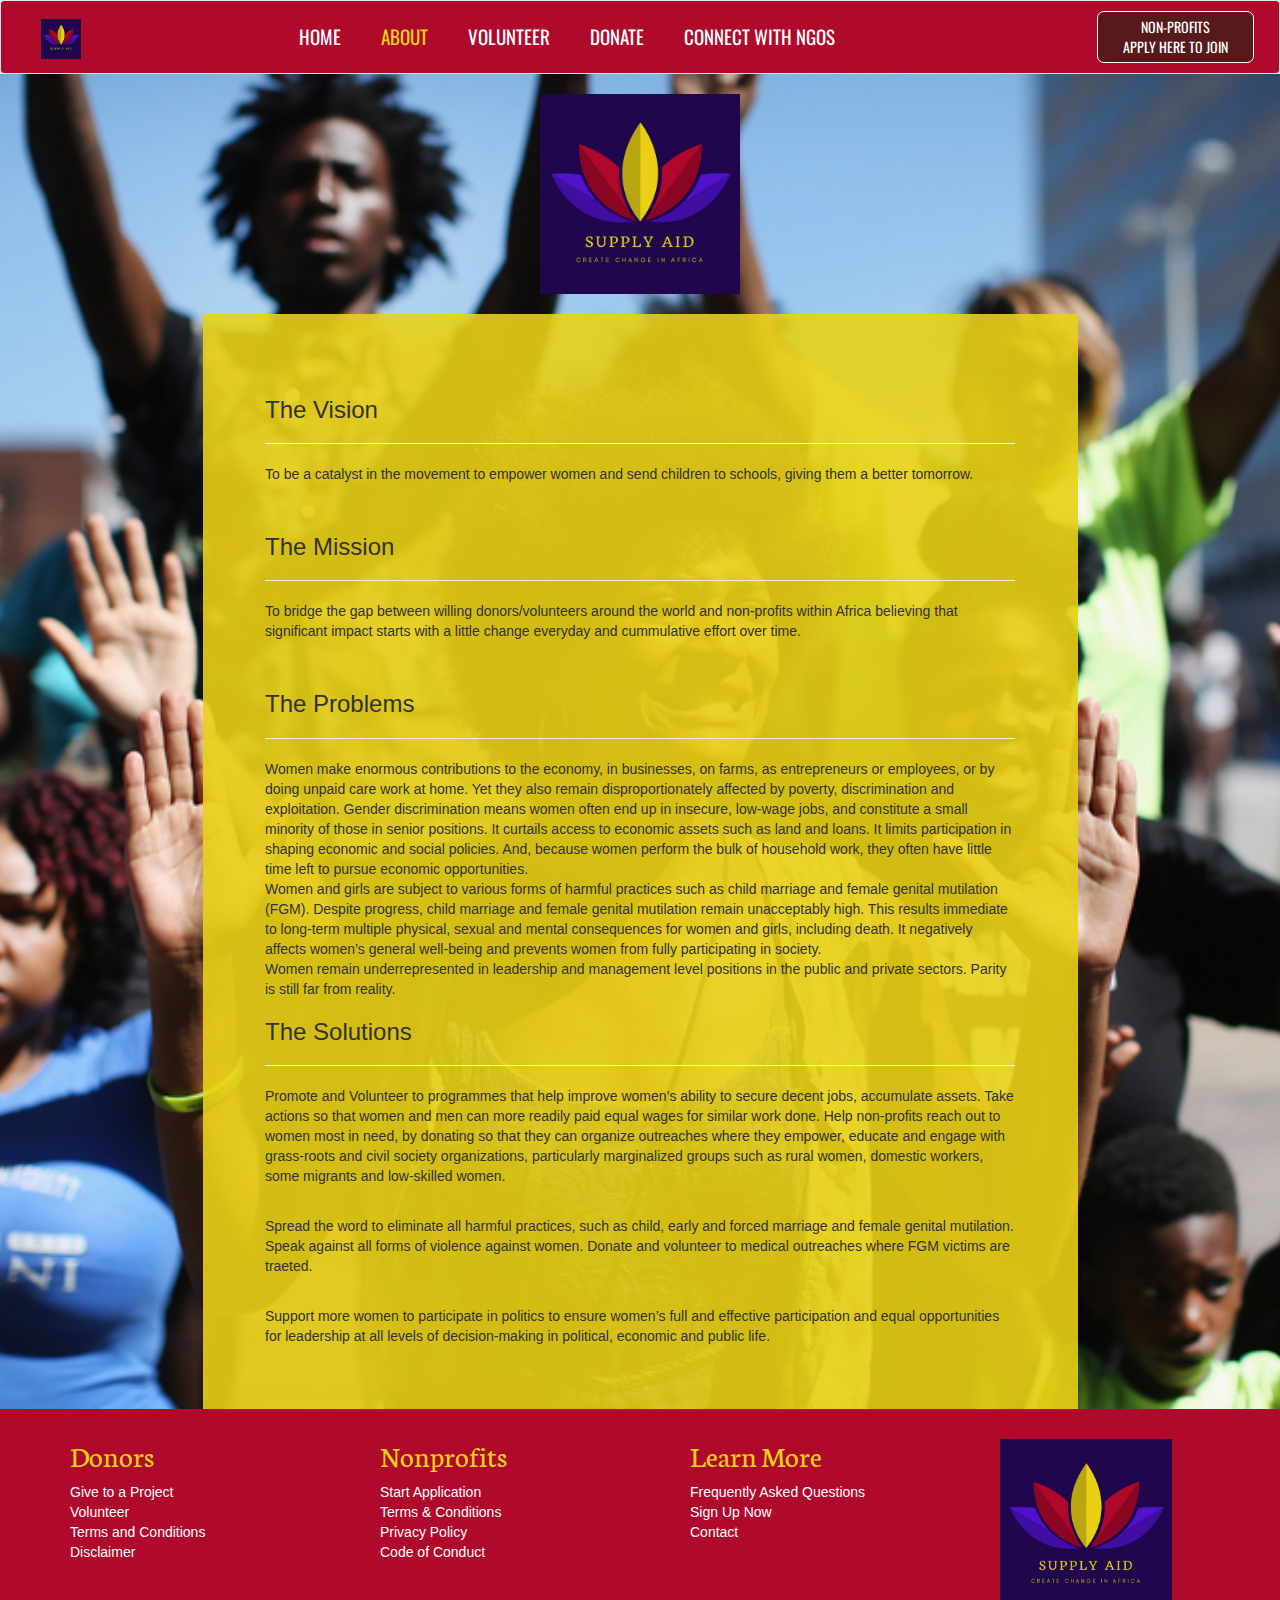
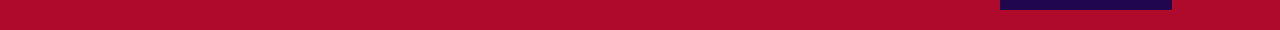
==== about.html @ f3038ecc "This is the first template of my girlcode project" ====
<!DOCTYPE html>
<html>
<head>
	<meta charset="utf-8">
    <meta http-equiv="X-UA-Compatible" content="IE=edge">
    <meta name="viewport" content="width=device-width, initial-scale=1">
    <title>SupplyAid</title>
    <link href="css/bootstrap.min.css" rel="stylesheet">
    <link href="css/style.css" rel="stylesheet">
    <style>
		@import url('https://fonts.googleapis.com/css?family=Goudy+Bookletter+1911|Crete+Round|Neuton|Oswald');
	</style> 
</head>
<body>
<nav class="navbar navbar-default">
  <div class="container-fluid">
    <div class="navbar-header">
      <a class="navbar-brand" href="home.html"><img src="img/supplyaid.png"></a>
    </div>
    <div class="collapse navbar-collapse change" id="bs-example-navbar-collapse-1">
      <ul class="nav navbar-nav">
        <li><a href="home.html">HOME</a></li>
        <li class="active"><a href="about.html">ABOUT<span class="sr-only">(current)</span></a></li>
        <li><a href="volunteer.html">VOLUNTEER</a></li>
        <li><a href="donate.html">DONATE</a></li>
        <li><a href="connect-with-ngos.html">CONNECT WITH NGOS</a></li>
      </ul>
         <button type="button" class="btn btn-default1 navbar-right">NON-PROFITS <br>	APPLY HERE TO JOIN</button>
     <!--      <button type="button" class="btn btn-default navbar-right"></button> -->
    </div>
  </div>
</nav>
<div class="container-fluid back1">
  <div class="align1">
  <img src="img/supplyaid1.png" class="about1">
  </div>
  <br>
  <div class="align2">
  <span>
    <h3>The Vision</h3>
    <hr>
    <p>To be a catalyst in the movement to empower women and send children to schools, giving them a better tomorrow.</p>
  <br> 

    <h3>The Mission</h3>
    <hr>
    <p> To bridge the gap between willing donors/volunteers around the world and non-profits within Africa believing that significant impact starts with a little change everyday and cummulative effort over time.</p>
   <br>

    <h3>The Problems</h3>
    <hr>
      <p>
        Women make enormous contributions to the economy, in businesses, on farms, as entrepreneurs or employees, or by doing unpaid care work at home. Yet they also remain disproportionately affected by poverty, discrimination and exploitation. Gender discrimination means women often end up in insecure, low-wage jobs, and constitute a small minority of those in senior positions. It curtails access to economic assets such as land and loans. It limits participation in shaping economic and social policies. And, because women perform the bulk of household work, they often have little time left to pursue economic opportunities.
        <br>
        Women and girls are subject to various forms of harmful practices such as child marriage and female genital mutilation (FGM). Despite progress, child marriage and female genital mutilation remain unacceptably high. This results immediate to long-term multiple physical, sexual and mental consequences for women and girls, including death. It negatively affects women’s general well-being and prevents women from fully participating in society.
        <br>
        Women remain underrepresented in leadership and management level positions in the public and private sectors. Parity is still far from reality. 
      </p>

    <h3>The Solutions</h3>
    <hr>
      <p>Promote and Volunteer to programmes that help improve women’s ability to secure decent jobs, accumulate assets. Take actions so that women and men can more readily paid equal wages for similar work done.
      Help non-profits reach out to women most in need, by donating so that they can organize outreaches where they empower, educate and engage with grass-roots and civil society organizations, particularly marginalized groups such as rural women, domestic workers, some migrants and low-skilled women.</p>
    <br>
      <p>
      Spread the word to eliminate all harmful practices, such as child, early and forced marriage and female genital mutilation. Speak against all forms of violence against women. Donate and volunteer to medical outreaches where FGM victims are traeted.</p>
      <br>
      Support more women to participate in politics to ensure women’s full and effective participation and equal opportunities for leadership at all levels of decision-making in political, economic and public life.
      <br>

  </div>
</div>
<!-- footer starts here -->
<div class="container-fluid">
  <div class="row footer1">
    <div class="col-sm-4 col-md-3 col-lg-3 footer2">
      <h4>Donors</h4>
      <ul class="list1">
      <li><a href="#">Give to a Project</a></li>
      <li><a href="#">Volunteer</a></li>
      <li><a href="#">Terms and Conditions</a></li>
      <li><a href="#">Disclaimer</a></li>
      </ul>
    </div>
    <div class="col-sm-4 col-md-3 col-lg-3 footer2">
      <h4>Nonprofits</h4>
      <ul class="list1">
      <li><a href="#">Start Application</a></li>
      <li><a href="#">Terms & Conditions</a></li>
      <li><a href="#">Privacy Policy</a></li>
      <li><a href="#">Code of Conduct</a></li>
      </ul>
    </div>
    <div class="col-sm-4 col-md-3 col-lg-3 footer2">
      <h4>Learn More</h4>
      <ul class="list1">
      <li><a href="#">Frequently Asked Questions</a></li>
      <li><a href="#">Sign Up Now</a></li>
      <li><a href="#">Contact</a></li>
      </ul>
    </div>
    <div class= "col-sm-4 col-md-3 col-lg-3 footer2">
      <img src="img/supplyaid1.png">
    </div>
  </div>
</div>

</body>
</html>
---- css/style.css ----
.navbar-default {
    background-color: #af092b;
    border-radius: black;
    padding: 10px;
    font-size: 19px;
	margin-bottom: 0px;
	font-family: 'Oswald', sans-serif;
/*	box-shadow: 0px 2px 20px 0px grey;
	/*position: fixed;
	z-index: 1;*/
}
.navbar-brand{
	padding: 8px 30px;
}
.navbar-brand > img{
	height: 40px;
}
.navbar-nav{
	padding-left: 50px;
}
.navbar-default .navbar-nav > li > a {
    color: #ffffff;
}
.navbar-default .navbar-nav > li {
	padding-right: 10px;
}
.navbar-default .navbar-nav > .active > a, .navbar-default .navbar-default .navbar-nav > .active > a:focus {
    background-color: transparent;
    color: #e9d016;
 }
 .navbar-default .navbar-nav > li > a:hover{
 	color: black;
 	background-color: #e9d016;
 }
.navbar-default .navbar-nav > .active > a:hover{
	color: black;
 	background-color: #e9d016;
}
/*.navbar-default .navbar-nav > li > a:visited{
	color: black;
 	background-color: #e9d016;
}*/
.btn-default1{
	color: white;
	background-color: #561a1a;
	border-color: white;
	border-radius: 7px;
	padding: 5px 25px;
}
.btn-default1:hover{
	background-color: #e9d016;
	border: none;
	color: black
}
.navbar-header{
	padding-right: 10%;
}
.navbar-right ~ .navbar-right{
	margin-right: 10px;
}
.header-image{
	height: 85vh;
	width: 100%;
	text-align: center;
}
.picone{
	position: absolute;
	background-image: url('../img/survivor.jpg');
	background-position: center;
	background-repeat: no-repeat;
	background-size: cover;
	width: inherit;
	height: inherit;
}
.image-overlay{
	width: inherit;
	height: inherit;
	position: absolute;
	background-color: black;
	opacity: 0.6;
}
.textone{
	color: yellow;
	position: absolute;
	top: 40%;
	left: 22%;
	text-align: justify;
	font-family: 'Neuton', serif;
}
.help{
	font-size: 50px;
}
.texttwo{
	text-align: left;
	font-size: 20px;
}
.bg1{
	background-color: white;
}
.textthree{
	color: black;
	margin-top: 7.2vh;
	margin-left: 10vw;
	margin-right: 10vw;
	margin-bottom: 7.2vh;
	text-align: center;
	font-family: 'Goudy Bookletter 1911', serif;
}
.headchange{
	font-size: 20px;
	line-height: 25px

}
.para1{
	font-size: 17px;
	margin-top: 10px;
}
.firstB{
	margin-top: 10px;
	margin-bottom: 0px;
	margin-right: 15px;
	/*padding: 0px 7px;*/
	font-size: 25px;
	color: white;
	background-color: #1f074d;
	border-color: black;
	border-radius: 7px;
	padding: 5px 25px;
}
.firstB:hover{
	background-color: #e9d016;
	border: none;
	color: black
}
/*.projects{
	height: 25vh;
	width: 80%;
}*/
.cont1{
	position: relative;
    text-align: left;
    color: white;
    background-color: transparent;
}
.cont11{
	position: absolute;
    bottom: 2%;
    left: 4%;
}
.cont11 >h4{
    font-family: 'Crete Round', serif;
	color: #140b0b;
	background-color: #f0e1e166;
	padding: 10px;
	font-size: 25px;
}
.borde{
	padding: 2px;
	border: 2px white;
}
.secondB{
	color: white;
	background-color: #1f074d;
	border-color: black;
	border-radius: 7px;
	padding: 5px 25px;
}
.secondB:hover{
	background-color: #e9d016;
	border: none;
	color: black;
}
.img1{ 
	width: 100%;
	height: 100%;
	margin: 0px;

}
.slider1 >h1{
	font-family: 'Neuton', serif;
	color: #f6eae8;
	text-align: center;
	padding: 6px;
	margin: 2% 6% 0px 6%;
	background-color: #232121;


}
.item{
	height: 70vh;
}
.footer1{
	background-color: #af092b;
	padding: 20px;
}
.footer2{
	padding-left: 50px;
}
.footer2 > h4{
	color: #e9d016;
	font-family: 'Neuton', serif;
	font-size: 30px;
}
.footer2 > img{
	height: 70%;
	width: 70%;
	padding-top: 10px;

}
.list1{
	list-style-type: none;
	padding: 0px;
}
.list1 > li > a{
	color: white;
}
/*about us page styling starts here*/

.back1{
	background-image: url('../img/protest.jpg');
	background-repeat: no-repeat;
	background-position: center;
	background-size: cover;
	width: inherit;
	height: inherit;
}
.align1{
	text-align: center;
}
.about1{
	height: 220px;
    padding-top: 20px;
}
.align2 > h3{
	text-align: center;
}
.align2{
	margin: 0 15%;
	padding: 5%;
	background-color: #e9d016e6; 
}
}
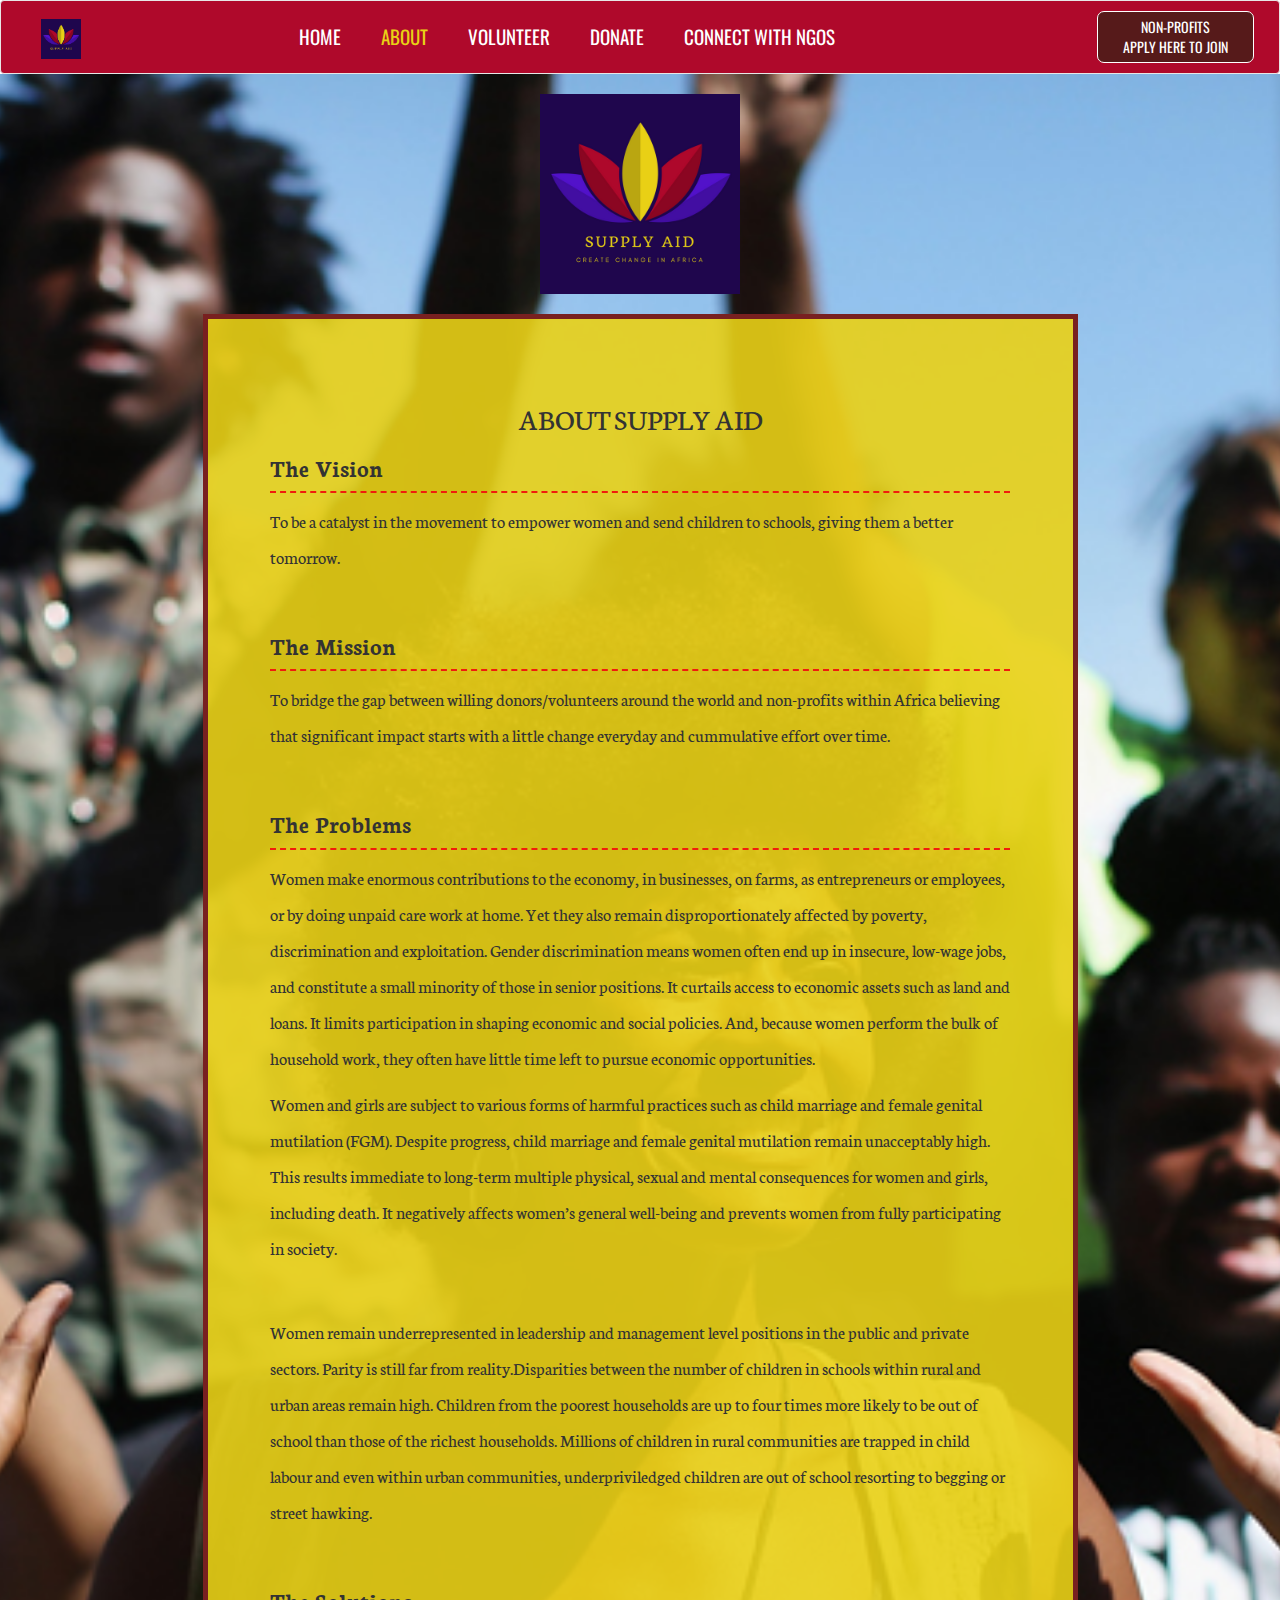
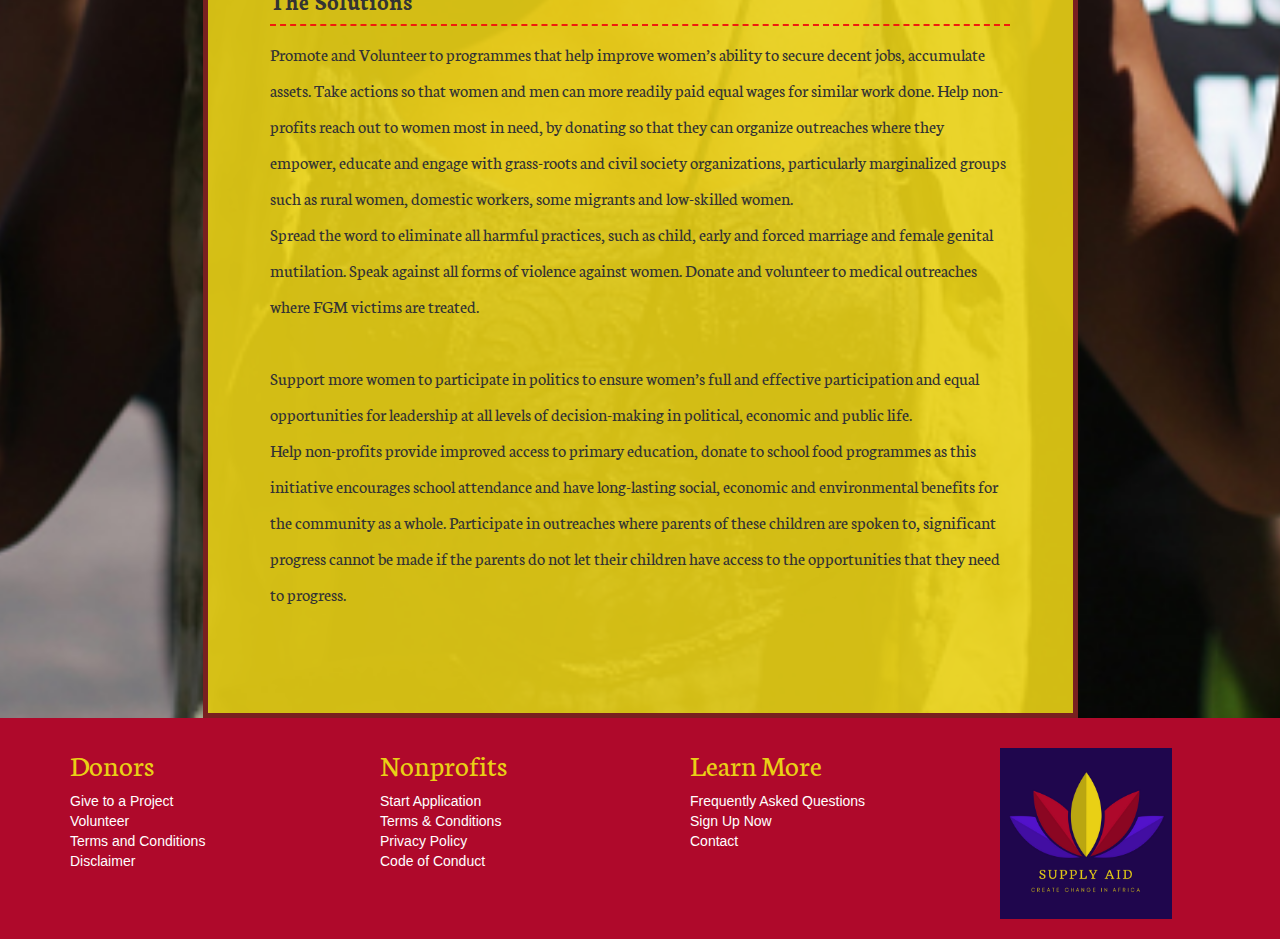
==== commit 69613531: "I updated the about and volunteer pages." ====
--- a/about.html
+++ b/about.html
@@ -15,11 +15,17 @@
 <nav class="navbar navbar-default">
   <div class="container-fluid">
     <div class="navbar-header">
-      <a class="navbar-brand" href="home.html"><img src="img/supplyaid.png"></a>
+       <button type="button" class="navbar-toggle collapsed" data-toggle="collapse" data-target="#bs-example-navbar-collapse-1" aria-expanded="false">
+        <span class="sr-only">Toggle navigation</span>
+        <span class="icon-bar"></span>
+        <span class="icon-bar"></span>
+        <span class="icon-bar"></span>
+      </button>
+      <a class="navbar-brand" href="index.html"><img src="img/supplyaid.png"></a>
     </div>
     <div class="collapse navbar-collapse change" id="bs-example-navbar-collapse-1">
       <ul class="nav navbar-nav">
-        <li><a href="home.html">HOME</a></li>
+        <li><a href="index.html">HOME</a></li>
         <li class="active"><a href="about.html">ABOUT<span class="sr-only">(current)</span></a></li>
         <li><a href="volunteer.html">VOLUNTEER</a></li>
         <li><a href="donate.html">DONATE</a></li>
@@ -37,37 +43,34 @@
   <br>
   <div class="align2">
   <span>
-    <h3>The Vision</h3>
-    <hr>
-    <p>To be a catalyst in the movement to empower women and send children to schools, giving them a better tomorrow.</p>
+    <h2 class="head1">ABOUT SUPPLY AID</h2>
+    <h3 class="head2">The Vision</h3>
+    <p class="para1">To be a catalyst in the movement to empower women and send children to schools, giving them a better tomorrow.</p>
   <br> 
 
-    <h3>The Mission</h3>
-    <hr>
-    <p> To bridge the gap between willing donors/volunteers around the world and non-profits within Africa believing that significant impact starts with a little change everyday and cummulative effort over time.</p>
+    <h3 class="head2">The Mission</h3>
+    <p class="para1"> To bridge the gap between willing donors/volunteers around the world and non-profits within Africa believing that significant impact starts with a little change everyday and cummulative effort over time.</p>
    <br>
 
-    <h3>The Problems</h3>
-    <hr>
-      <p>
+    <h3 class="head2">The Problems</h3>
+      <p class="para1">
         Women make enormous contributions to the economy, in businesses, on farms, as entrepreneurs or employees, or by doing unpaid care work at home. Yet they also remain disproportionately affected by poverty, discrimination and exploitation. Gender discrimination means women often end up in insecure, low-wage jobs, and constitute a small minority of those in senior positions. It curtails access to economic assets such as land and loans. It limits participation in shaping economic and social policies. And, because women perform the bulk of household work, they often have little time left to pursue economic opportunities.
         <br>
-        Women and girls are subject to various forms of harmful practices such as child marriage and female genital mutilation (FGM). Despite progress, child marriage and female genital mutilation remain unacceptably high. This results immediate to long-term multiple physical, sexual and mental consequences for women and girls, including death. It negatively affects women’s general well-being and prevents women from fully participating in society.
+        <p class="para1">Women and girls are subject to various forms of harmful practices such as child marriage and female genital mutilation (FGM). Despite progress, child marriage and female genital mutilation remain unacceptably high. This results immediate to long-term multiple physical, sexual and mental consequences for women and girls, including death. It negatively affects women’s general well-being and prevents women from fully participating in society.</p>
         <br>
-        Women remain underrepresented in leadership and management level positions in the public and private sectors. Parity is still far from reality. 
-      </p>
-
-    <h3>The Solutions</h3>
-    <hr>
-      <p>Promote and Volunteer to programmes that help improve women’s ability to secure decent jobs, accumulate assets. Take actions so that women and men can more readily paid equal wages for similar work done.
-      Help non-profits reach out to women most in need, by donating so that they can organize outreaches where they empower, educate and engage with grass-roots and civil society organizations, particularly marginalized groups such as rural women, domestic workers, some migrants and low-skilled women.</p>
+        <p class="para1">Women remain underrepresented in leadership and management level positions in the public and private sectors. Parity is still far from reality.Disparities between the number of children in schools within rural and urban areas remain high. Children from the poorest households are up to four times more likely to be out of school than those of the richest households. Millions of children in rural communities are trapped in child labour and even within urban communities, underpriviledged children are out of school resorting to begging or street hawking.</p>
+        <br>
+    <h3 class="head2">The Solutions</h3>
+      <p class="para1">Promote and Volunteer to programmes that help improve women’s ability to secure decent jobs, accumulate assets. Take actions so that women and men can more readily paid equal wages for similar work done.
+      Help non-profits reach out to women most in need, by donating so that they can organize outreaches where they empower, educate and engage with grass-roots and civil society organizations, particularly marginalized groups such as rural women, domestic workers, some migrants and low-skilled women.
     <br>
-      <p>
-      Spread the word to eliminate all harmful practices, such as child, early and forced marriage and female genital mutilation. Speak against all forms of violence against women. Donate and volunteer to medical outreaches where FGM victims are traeted.</p>
-      <br>
+      Spread the word to eliminate all harmful practices, such as child, early and forced marriage and female genital mutilation. Speak against all forms of violence against women. Donate and volunteer to medical outreaches where FGM victims are treated.
+    <br>
+    <br>
       Support more women to participate in politics to ensure women’s full and effective participation and equal opportunities for leadership at all levels of decision-making in political, economic and public life.
-      <br>
-
+    <br>
+       Help non-profits provide improved access to primary education, donate to school food programmes as this initiative encourages school attendance and have long-lasting social, economic and environmental benefits for the community as a whole. Participate in outreaches where parents of these children are spoken to, significant progress cannot be made if the parents do not let their children have access to the opportunities that they need to progress.</p>
+       <br>
   </div>
 </div>
 <!-- footer starts here -->
--- a/css/style.css
+++ b/css/style.css
@@ -32,14 +32,18 @@
  	color: black;
  	background-color: #e9d016;
  }
+.navbar-default .navbar-nav > .active > a:visited {
+	background-color: transparent;
+    color: #e9d016;
+}
 .navbar-default .navbar-nav > .active > a:hover{
 	color: black;
  	background-color: #e9d016;
 }
-/*.navbar-default .navbar-nav > li > a:visited{
-	color: black;
- 	background-color: #e9d016;
-}*/
+.navbar-default .navbar-nav > li > a:visited{
+	color: white;
+ 	background-color: transparent;
+}
 .btn-default1{
 	color: white;
 	background-color: #561a1a;
@@ -183,8 +187,6 @@
 	padding: 6px;
 	margin: 2% 6% 0px 6%;
 	background-color: #232121;
-
-
 }
 .item{
 	height: 70vh;
@@ -205,7 +207,6 @@
 	height: 70%;
 	width: 70%;
 	padding-top: 10px;
-
 }
 .list1{
 	list-style-type: none;
@@ -231,12 +232,54 @@
 	height: 220px;
     padding-top: 20px;
 }
-.align2 > h3{
-	text-align: center;
+.head1{
+	text-align: center;
+	font-family: 'Neuton', serif;
+	font-weight: 400;
+}
+.head2{
+	font-weight: 600;
+	border-bottom: 2px dashed #f01c0c;
+	padding-bottom: 10px;
+	font-family: 'Neuton', serif;
 }
 .align2{
 	margin: 0 15%;
 	padding: 5%;
-	background-color: #e9d016e6; 
-}
-}+	background-color: #e9d016e6;
+	border: 5px solid #782020;
+	line-height: 2;
+}
+.para1{
+	font-family: 'Neuton', serif;
+    font-size: 18px;
+}
+/*styling for volunteer page starts here*/
+.voln1{
+	margin: 40px;
+}
+.voln2{
+	border: 4px dashed #f01c0c;
+	border-right: 0px;
+	border-bottom: 0px;
+	margin-bottom: 30px;
+}
+.voln3{
+	width: 30%;
+	padding: 13px;
+}
+.voln4{
+	height: 250px;
+}
+.voln5{
+	width: 70%;
+    padding: 0 20px;
+    line-height: 1.7;
+    font-size: 21px;
+    font-family: 'Neuton', serif;
+}
+.voln2a{
+	border: 4px dashed #f01c0c;
+	border-left: 0px;
+	border-bottom: 0px; 
+}
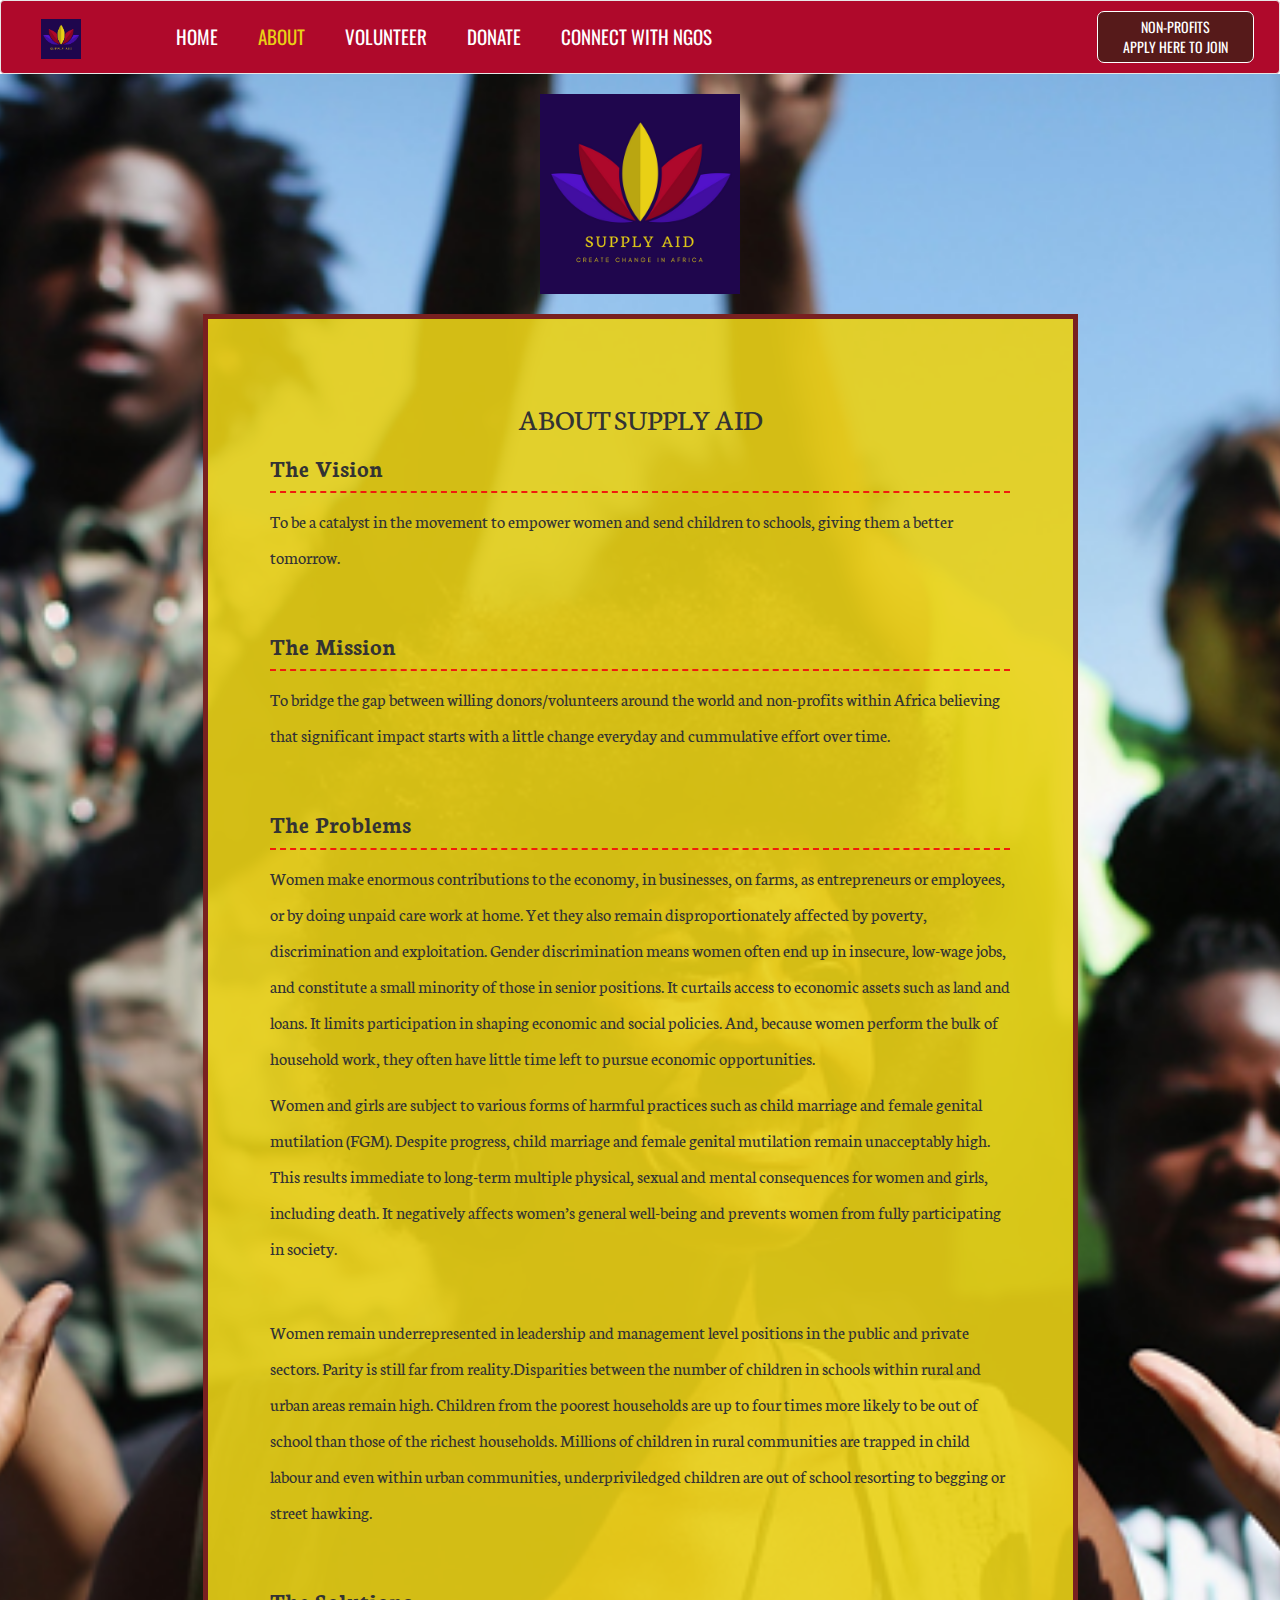
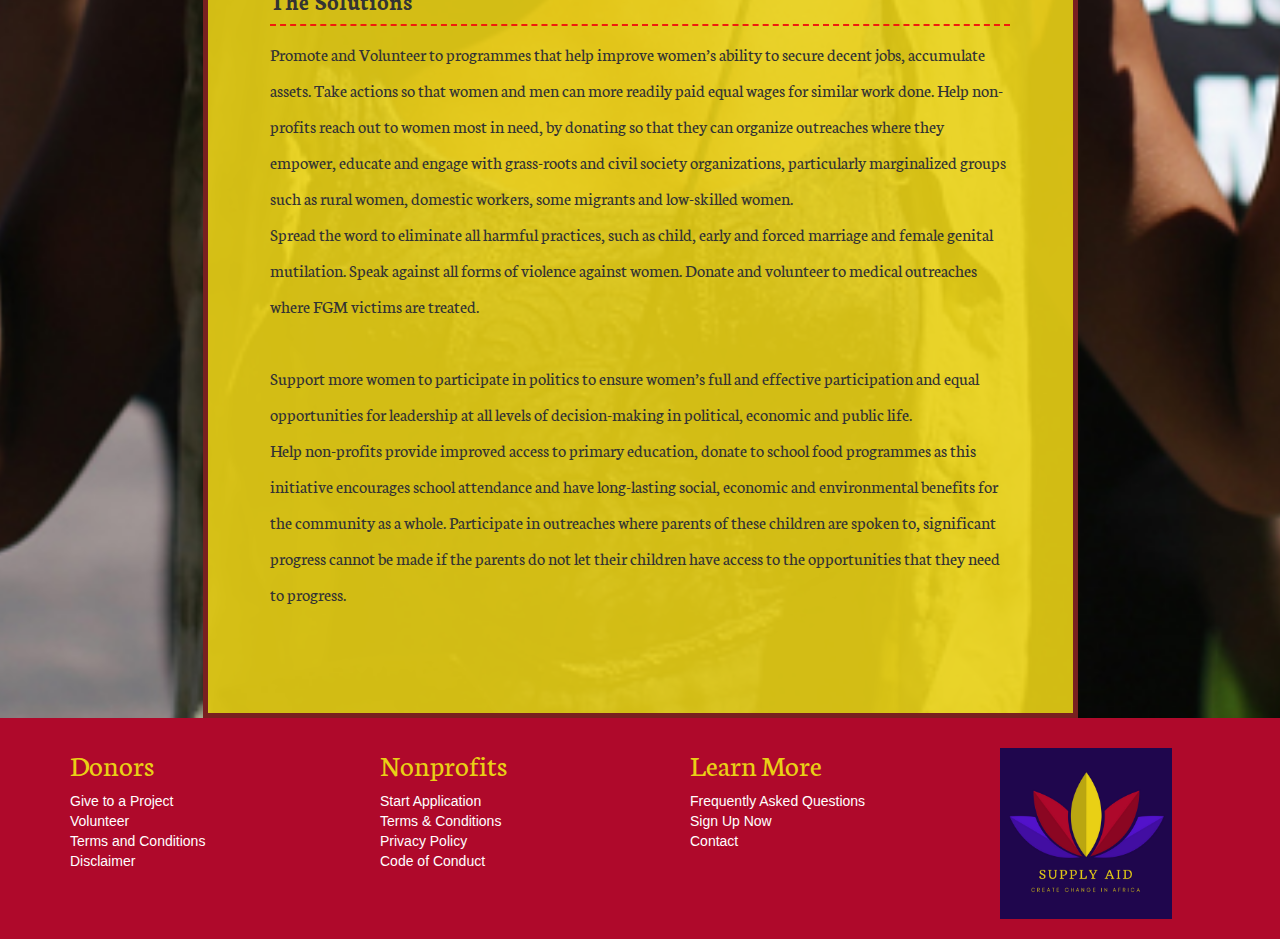
==== commit 802f2cdd: "Add files via upload" ====
--- a/about.html
+++ b/about.html
@@ -14,15 +14,17 @@
 <body>
 <nav class="navbar navbar-default">
   <div class="container-fluid">
+   <a class="navbar-brand" href="index.html"><img src="img/supplyaid.png"></a>
     <div class="navbar-header">
-       <button type="button" class="navbar-toggle collapsed" data-toggle="collapse" data-target="#bs-example-navbar-collapse-1" aria-expanded="false">
-        <span class="sr-only">Toggle navigation</span>
-        <span class="icon-bar"></span>
-        <span class="icon-bar"></span>
-        <span class="icon-bar"></span>
-      </button>
-      <a class="navbar-brand" href="index.html"><img src="img/supplyaid.png"></a>
-    </div>
+        <button type="button" class="navbar-toggle collapsed" data-toggle="collapse" data-target="#bs-example-navbar-collapse-1" aria-expanded="false">
+            <span class="sr-only">Toggle navigation</span>
+            <span class="icon-bar"></span>
+            <span class="icon-bar"></span>
+            <span class="icon-bar"></span>
+        </button>
+  </div>
+
+<!-- Collect the nav links, forms, and other content for toggling -->
     <div class="collapse navbar-collapse change" id="bs-example-navbar-collapse-1">
       <ul class="nav navbar-nav">
         <li><a href="index.html">HOME</a></li>
@@ -36,6 +38,7 @@
     </div>
   </div>
 </nav>
+
 <div class="container-fluid back1">
   <div class="align1">
   <img src="img/supplyaid1.png" class="about1">
@@ -108,5 +111,9 @@
   </div>
 </div>
 
+<script src="https://ajax.googleapis.com/ajax/libs/jquery/1.12.4/jquery.min.js"></script>
+    <!-- Include all compiled plugins (below), or include individual files as needed -->
+<script src="js/bootstrap.min.js"></script>
+<script src="https://maxcdn.bootstrapcdn.com/bootstrap/3.3.7/js/bootstrap.min.js" integrity="sha384-Tc5IQib027qvyjSMfHjOMaLkfuWVxZxUPnCJA7l2mCWNIpG9mGCD8wGNIcPD7Txa" crossorigin="anonymous"></script>
 </body>
 </html>